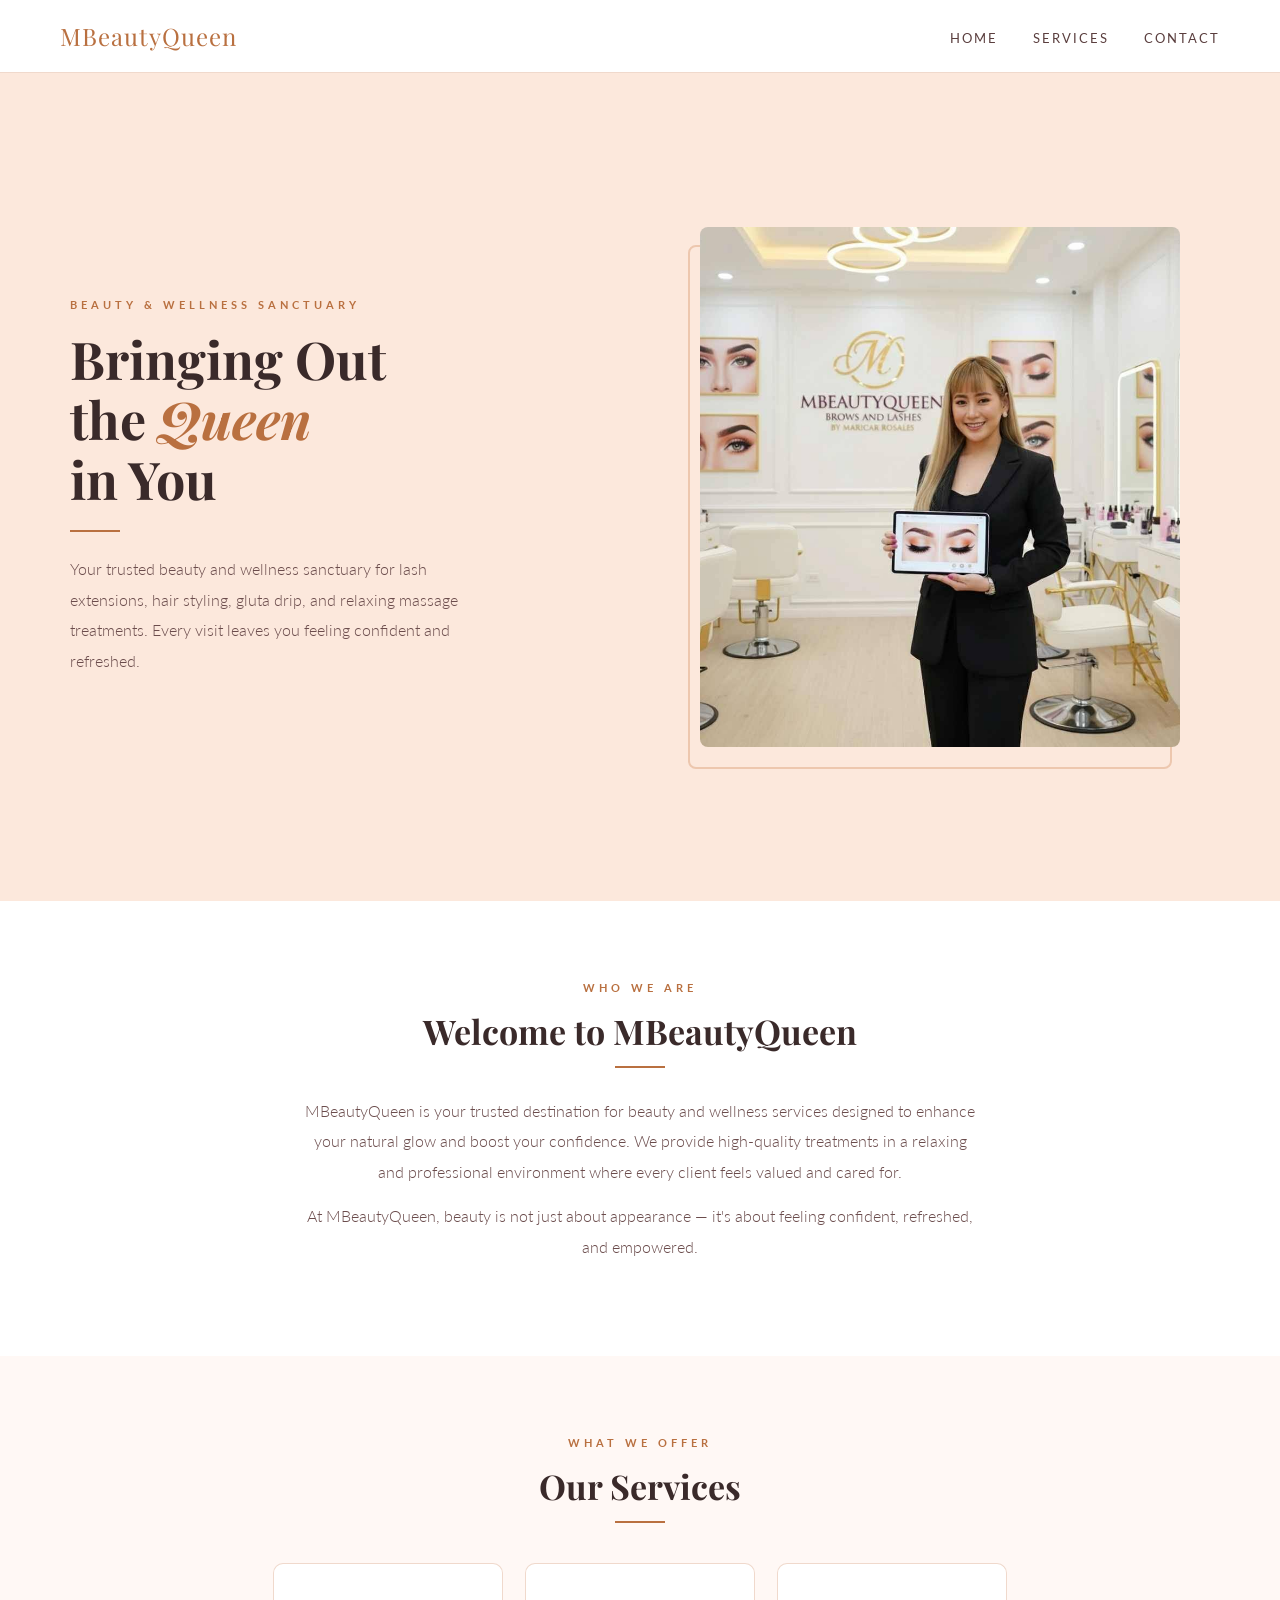
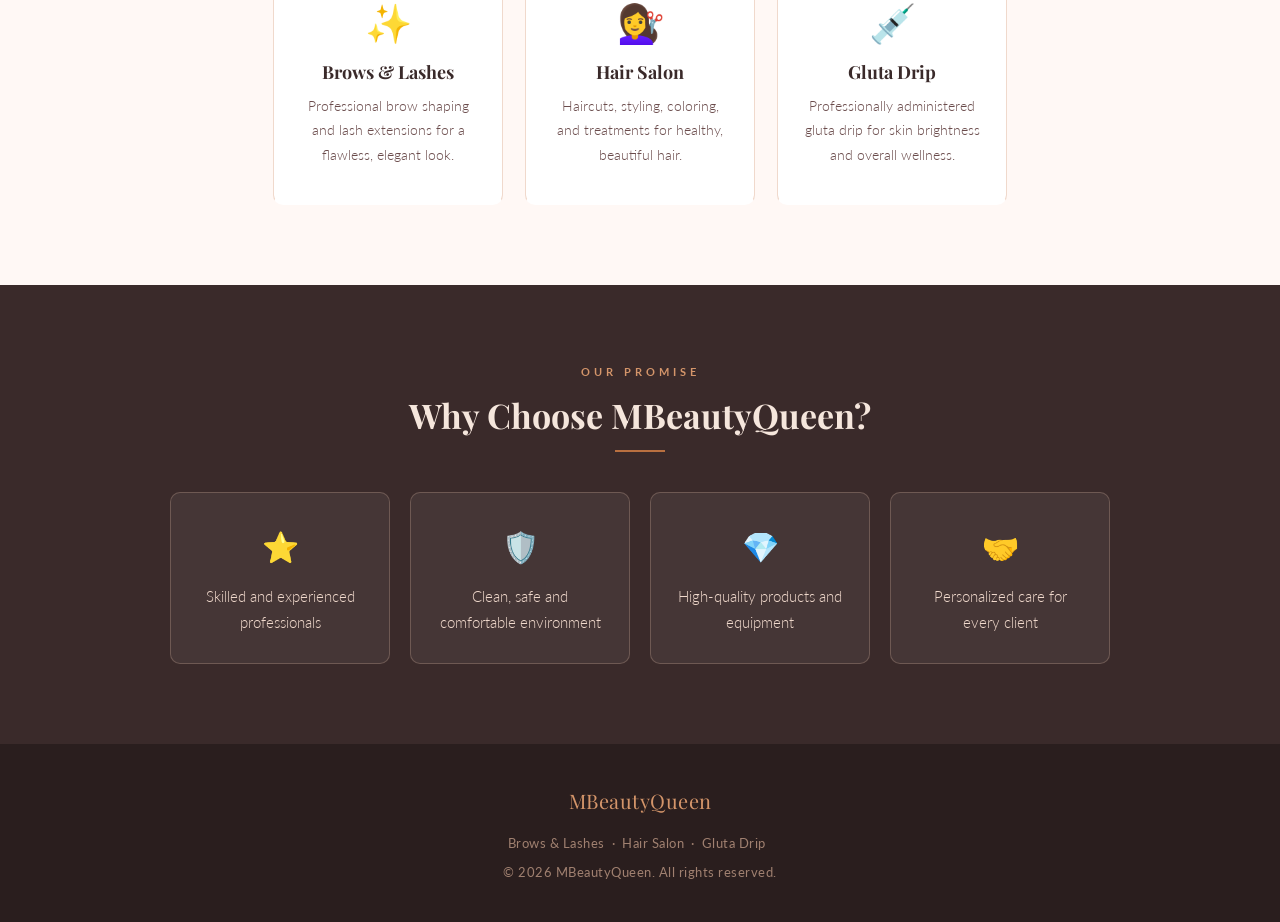
==== index.html @ 0dcea0f5 "Rename home.html to index.html" ====
<!DOCTYPE html>
<html lang="en">
<head>
  <meta charset="UTF-8" />
  <meta name="viewport" content="width=device-width, initial-scale=1.0"/>
  <title>Home - MBeautyQueen</title>
  <link rel="stylesheet" href="HOME.CSS">
  
  <link href="https://fonts.googleapis.com/css2?family=Playfair+Display:ital,wght@0,400;0,700;1,400&family=Lato:wght@300;400;700&display=swap" rel="stylesheet"/>

  <style>

   

  </style>
</head>
<body>

   <nav>
        <a href="" class="logo">MBeautyQueen</a>
        <ul>
            <li><a href="home.html">Home</a></li>
           
            <li><a href="sampleservice.html">Services</a></li>
            <li><a href="contact.html">Contact</a></li>
        </ul>
    </nav>



  <!-- HERO SECTION -->
  <div class="hero">

    <!-- Left: Text -->
    <div class="hero-text">
      <span class="eyebrow">BEAUTY &amp; WELLNESS SANCTUARY</span>
      <h1>
        Bringing Out<br>
        the <span>Queen</span><br>
        in You
      </h1>
      <div class="divider"></div>
      <p>
        Your trusted beauty and wellness sanctuary for lash extensions,
        hair styling, gluta drip, and relaxing massage treatments.
        Every visit leaves you feeling confident and refreshed.
      </p>
    </div>

    <!-- Right: Photo -->
    
    <div class="hero-image">
      <img src="images/homePhoto.png"
           alt="MBeautyQueen Salon"
           onerror="this.style.display='none'; this.nextElementSibling.style.display='flex';" />
      
    </div>

  </div>


  <!-- ABOUT SECTION -->
  <div class="about">
    <span class="section-label">Who We Are</span>
    <h2>Welcome to MBeautyQueen</h2>
    <div class="divider"></div>
    <p>
      MBeautyQueen is your trusted destination for beauty and wellness services designed
      to enhance your natural glow and boost your confidence. We provide high-quality
      treatments in a relaxing and professional environment where every client feels
      valued and cared for.
    </p>
    <p>
      At MBeautyQueen, beauty is not just about appearance —
      it's about feeling confident, refreshed, and empowered.
    </p>
  </div>


  <!-- SERVICES SECTION -->
  <div class="services">
    <span class="section-label">What We Offer</span>
    <h2>Our Services</h2>
    <div class="divider"></div>
    <div class="services-grid">

      <div class="service-card">
        <span class="icon">✨</span>
        <h3>Brows &amp; Lashes</h3>
        <p>Professional brow shaping and lash extensions for a flawless, elegant look.</p>
      </div>

      <div class="service-card">
        <span class="icon">💇‍♀️</span>
        <h3>Hair Salon</h3>
        <p>Haircuts, styling, coloring, and treatments for healthy, beautiful hair.</p>
      </div>

      <div class="service-card">
        <span class="icon">💉</span>
        <h3>Gluta Drip</h3>
        <p>Professionally administered gluta drip for skin brightness and overall wellness.</p>
      </div>
   

    </div>
  </div>


  <!-- WHY CHOOSE US -->
  <div class="why">
    <span class="section-label">Our Promise</span>
    <h2>Why Choose MBeautyQueen?</h2>
    <div class="divider"></div>
    <ul class="why-list">
      <li>
        <span class="icon">⭐</span>
        Skilled and experienced professionals
      </li>
      <li>
        <span class="icon">🛡️</span>
        Clean, safe and comfortable environment
      </li>
      <li>
        <span class="icon">💎</span>
        High-quality products and equipment
      </li>
      <li>
        <span class="icon">🤝</span>
        Personalized care for every client
      </li>
    </ul>
  </div>


  <!-- FOOTER -->
  <footer>
    <span class="footer-logo">MBeautyQueen</span>
    <p>Brows &amp; Lashes &nbsp;·&nbsp; Hair Salon &nbsp;·&nbsp; Gluta Drip &nbsp;</p>
    <p>&copy; 2026 MBeautyQueen. All rights reserved.</p>
  </footer>


</body>
</html>
---- HOME.CSS ----
* {
      margin: 0;
      padding: 0;
      box-sizing: border-box;
    }

    body {
      font-family: 'Lato', sans-serif;
      background-color: #fff8f5;
      color: #3a2a2a;
    }


    /* NAVIGATION */
    nav {
      background-color: #fff;
      padding: 20px 60px;
      display: flex;
      justify-content: space-between;
      align-items: center;
      border-bottom: 1px solid #f0d9cc;
      position: sticky;     
      top: 0;
      z-index: 100;
    }

    .logo {
      font-family: 'Playfair Display', serif;
      font-size: 24px;
      color: #b97040;
      text-decoration: none;
      letter-spacing: 1px;
    }

    nav ul {
      list-style: none;
      display: flex;
      gap: 35px;
    }

    nav ul li a {
      text-decoration: none;
      color: #5a3e3e;
      font-size: 13px;
      letter-spacing: 2px;
      text-transform: uppercase;
      font-weight: 400;
      transition: color 0.2s;
    }

    nav ul li a:hover {
      color: #b97040;
    }


    /*  HERO SECTION*/
    .hero {
      display: flex;
      align-items: center;
      background-color: #fce8dc;
      min-height: 92vh;
      padding: 70px 70px;
      gap: 60px;
    }

    /* Left: Text */
    .hero-text {
      flex: 1;
    }

  
    .hero-text .eyebrow {
      display: block;
      font-size: 11px;
      letter-spacing: 4px;
      
      color: #b97040;
      margin-bottom: 18px;
      font-weight: 700;
    }

    .hero-text h1 {
      font-family: 'Playfair Display', serif;
      font-size: 52px;
      color: #3a2a2a;
      line-height: 1.15;
      margin-bottom: 22px;
    }

    .hero-text h1 span {
      color: #b97040;
      font-style: italic;
    }

    /* Thin line separator */
    .hero-text .divider {
      width: 50px;
      height: 2px;
      background-color: #b97040;
      margin-bottom: 22px;
    }

    .hero-text p {
      font-size: 16px;
      color: #6b4c4c;
      line-height: 1.9;
      max-width: 400px;
      font-weight: 300;
    }

    /* Right: Photo */
    .hero-image {
      flex: 1;
      display: flex;
      justify-content: center;
      position: relative;
    }

    /* Decorative box behind the photo */
    .hero-image::before {
      content: '';
      position: absolute;
      top: 18px;
      left: 18px;
      width: 100%;
      max-width: 480px;
      height: 520px;
      border: 2px solid #d4956a;
      border-radius: 8px;
      opacity: 0.4;
    }

    .hero-image img {
      width: 100%;
      max-width: 480px;
      height: 520px;
      object-fit: cover;
      border-radius: 8px;
      position: relative;   
      z-index: 1;
    }

    .hero-image .placeholder {
      width: 100%;
      max-width: 480px;
      height: 520px;
      background-color: #e8c9b8;
      border-radius: 8px;
      display: flex;
      flex-direction: column;
      align-items: center;
      justify-content: center;
      gap: 10px;
      color: #8a5c4c;
      position: relative;
      z-index: 1;
    }

    .hero-image .placeholder p {
      font-family: 'Playfair Display', serif;
      font-style: italic;
      font-size: 16px;
    }


    /* ===== ABOUT SECTION ===== */
    .about {
      padding: 80px 60px;
      background-color: #fff;
      text-align: center;
    }

    
    .section-label {
      display: block;
      font-size: 11px;
      letter-spacing: 4px;
      text-transform: uppercase;
      color: #b97040;
      font-weight: 700;
      margin-bottom: 14px;
    }

    .about h2 {
      font-family: 'Playfair Display', serif;
      font-size: 34px;
      color: #3a2a2a;
      margin-bottom: 12px;
    }

    /* Thin centered line under headings */
    .about .divider {
      width: 50px;
      height: 2px;
      background-color: #b97040;
      margin: 0 auto 28px auto;
    }

    .about p {
      font-size: 16px;
      line-height: 1.9;
      color: #6b4c4c;
      max-width: 680px;
      margin: 0 auto 14px auto;
      font-weight: 300;
    }


    /* ===== SERVICES SECTION ===== */
    .services {
      padding: 80px 60px;
      background-color: #fff8f5;
      text-align: center;
    }

    .services h2 {
      font-family: 'Playfair Display', serif;
      font-size: 34px;
      color: #3a2a2a;
      margin-bottom: 12px;
    }

    .services .divider {
      width: 50px;
      height: 2px;
      background-color: #b97040;
      margin: 0 auto 40px auto;
    }

    .services-grid {
      display: flex;
      flex-wrap: wrap;
      gap: 22px;
      justify-content: center;
    }

    .service-card {
      background-color: #fff;
      border: 1px solid #f0d9cc;
      border-radius: 10px;
      padding: 35px 24px;
      width: 230px;
      text-align: center;
      transition: box-shadow 0.2s, transform 0.2s;
    }

    /* Slight lift on hover */
    .service-card:hover {
      box-shadow: 0 8px 24px rgba(185, 112, 64, 0.12);
      transform: translateY(-4px);
    }

    /* Bottom accent line on hover */
    .service-card {
      border-bottom: 3px solid transparent;
    }

    .service-card:hover {
      border-bottom: 3px solid #b97040;
    }

    .service-card .icon {
      font-size: 38px;
      margin-bottom: 14px;
      display: block;
    }

    .service-card h3 {
      font-family: 'Playfair Display', serif;
      font-size: 18px;
      color: #3a2a2a;
      margin-bottom: 10px;
    }

    .service-card p {
      font-size: 14px;
      color: #6b4c4c;
      line-height: 1.75;
      font-weight: 300;
    }


    /* ===== WHY CHOOSE US ===== */
    .why {
      padding: 80px 60px;
      background-color: #3a2a2a;
      text-align: center;
    }

    .why .section-label {
      color: #d4956a;
    }

    .why h2 {
      font-family: 'Playfair Display', serif;
      font-size: 34px;
      color: #f5e6dc;
      margin-bottom: 12px;
    }

    .why .divider {
      width: 50px;
      height: 2px;
      background-color: #b97040;
      margin: 0 auto 40px auto;
    }

    .why-list {
      display: flex;
      flex-wrap: wrap;
      gap: 20px;
      justify-content: center;
      list-style: none;
    }

    .why-list li {
      background-color: rgba(255, 255, 255, 0.06);
      border: 1px solid rgba(232, 196, 170, 0.25);
      padding: 28px 24px;
      border-radius: 10px;
      color: #f0d9cc;
      font-size: 15px;
      width: 220px;
      font-weight: 300;
      line-height: 1.7;
      transition: background-color 0.2s;
    }

    .why-list li:hover {
      background-color: rgba(255, 255, 255, 0.10);
    }

    .why-list li .icon {
      font-size: 30px;
      display: block;
      margin-bottom: 12px;
    }


    /* ===== FOOTER ===== */
    footer {
      background-color: #2a1e1e;
      color: #a08070;
      text-align: center;
      padding: 35px 20px;
      font-size: 13px;
      line-height: 2.2;
      letter-spacing: 0.5px;
    }

    footer .footer-logo {
      font-family: 'Playfair Display', serif;
      font-size: 20px;
      color: #d4956a;
      display: block;
      margin-bottom: 6px;
    }
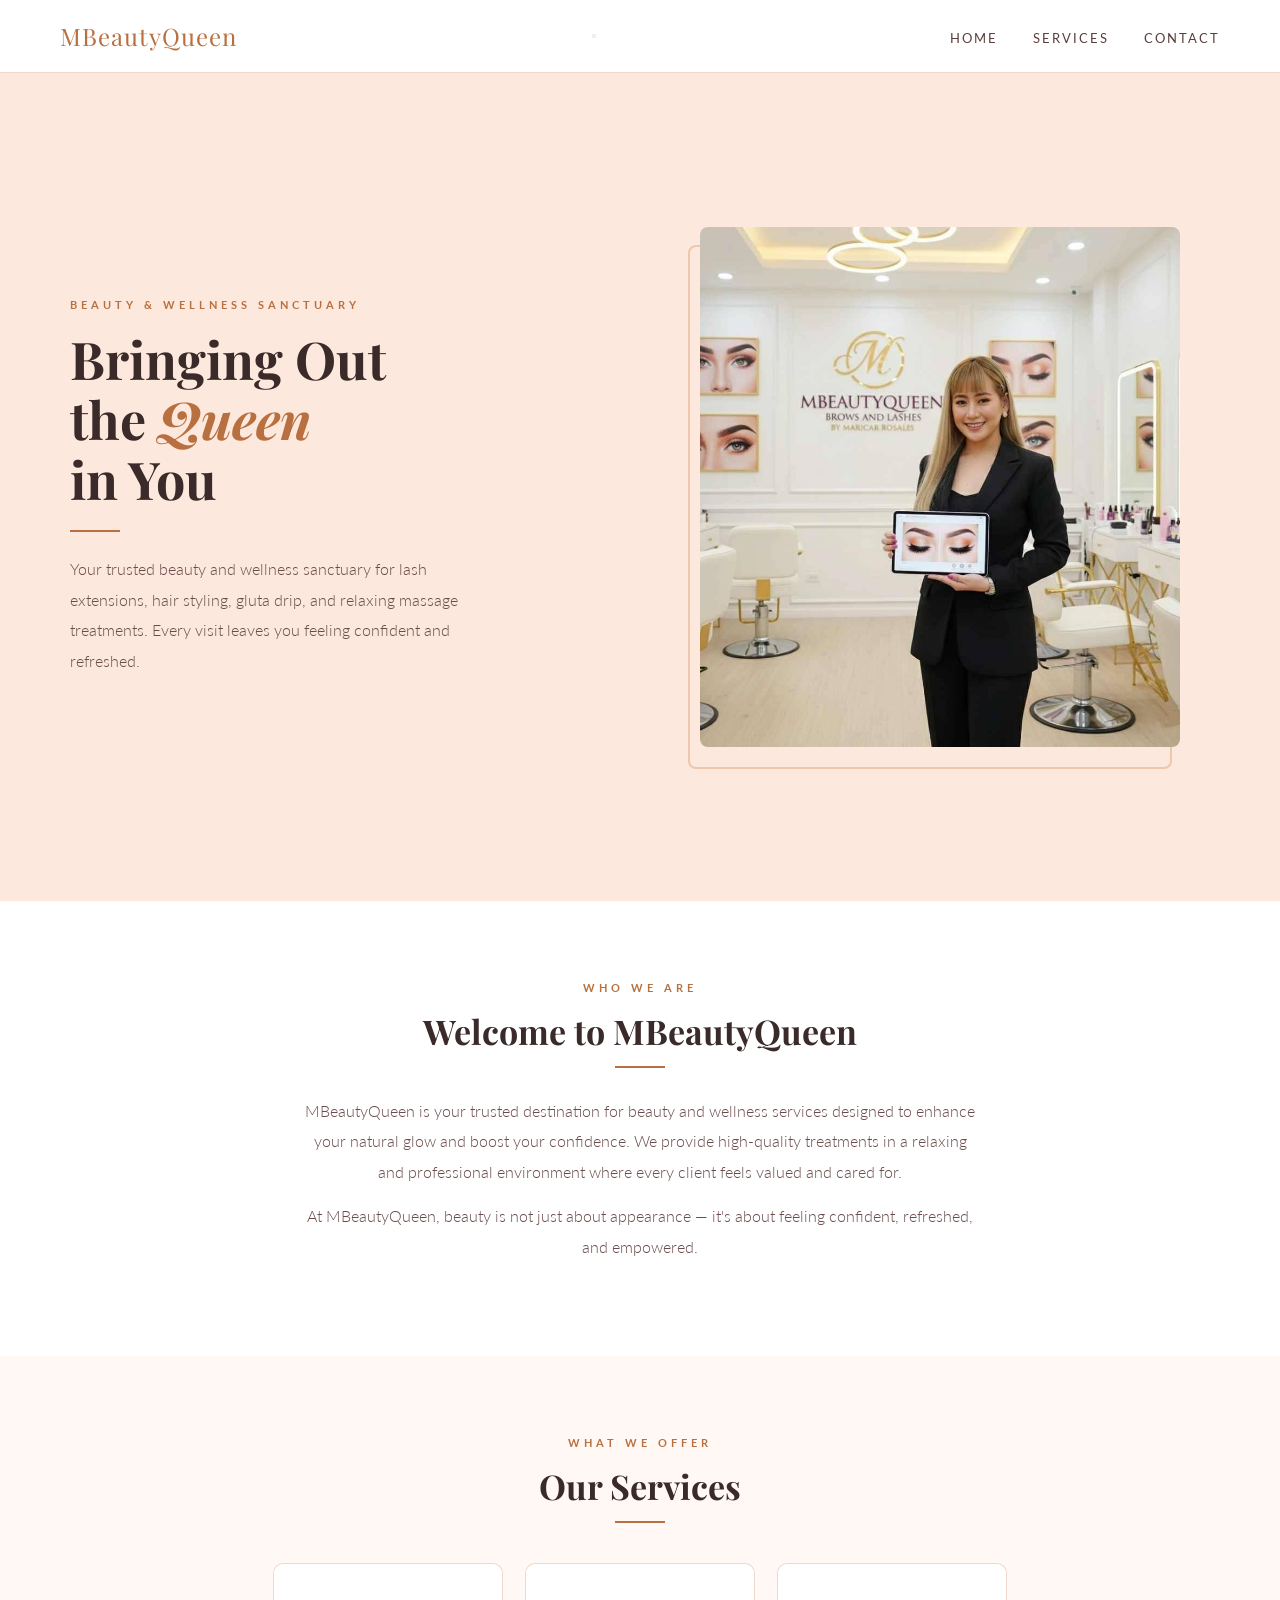
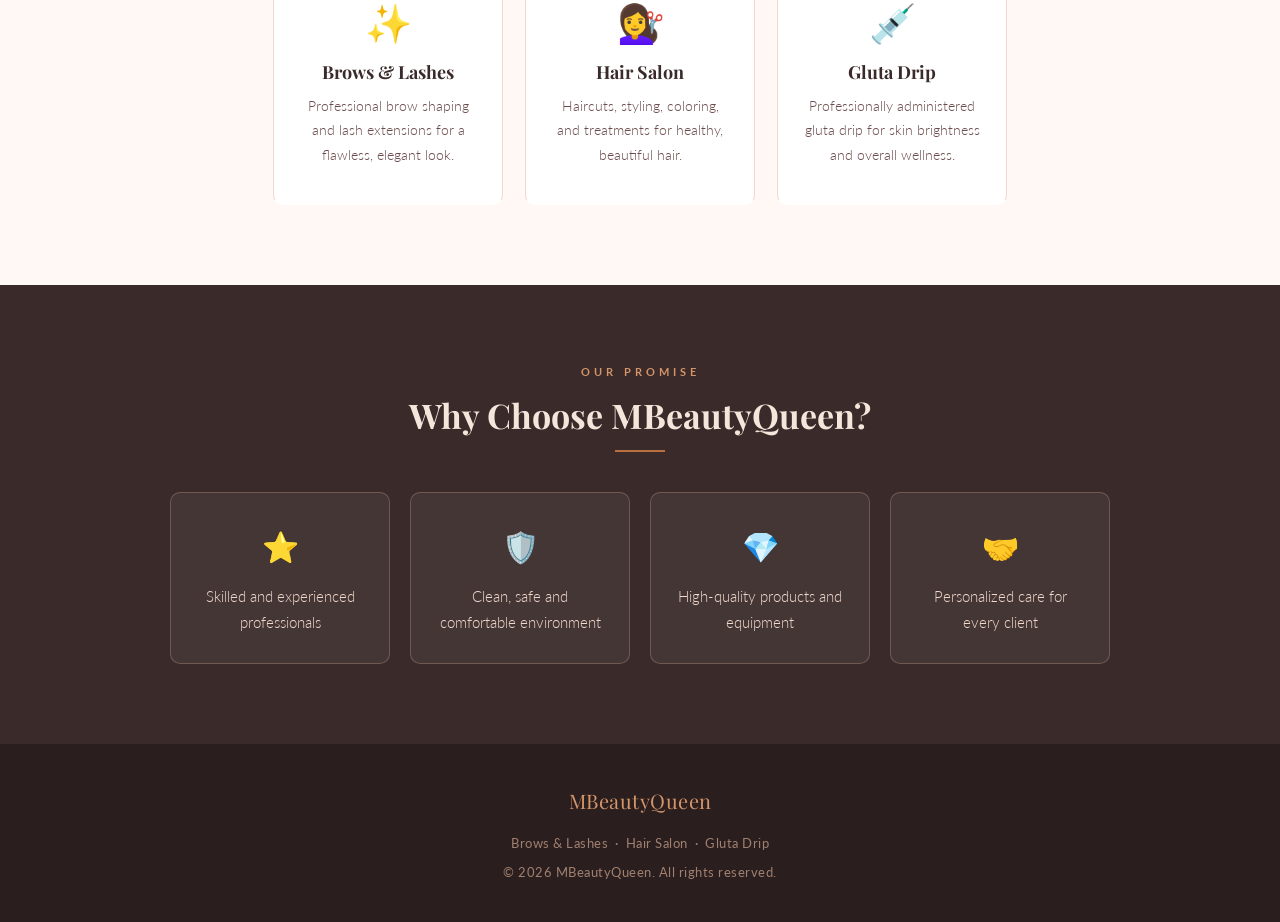
==== commit e2c8f895: "Implement mobile navigation with hamburger menu Added a hamburger menu button for mobile navigation " ====
--- a/index.html
+++ b/index.html
@@ -16,22 +16,27 @@
 </head>
 <body>
 
-   <nav>
-        <a href="" class="logo">MBeautyQueen</a>
-        <ul>
-            <li><a href="home.html">Home</a></li>
-           
-            <li><a href="sampleservice.html">Services</a></li>
-            <li><a href="contact.html">Contact</a></li>
-        </ul>
-    </nav>
+  <!-- NAV -->
+  <nav>
+    <a href="" class="logo">MBeautyQueen</a>
+
+    <!-- hamburger button para sa phone -->
+    <button class="hamburger" onclick="toggleMenu()">
+      <span></span>
+      <span></span>
+      <span></span>
+    </button>
+
+    <ul id="nav-menu">
+      <li><a href="index.html">Home</a></li>
+      <li><a href="sampleservice.html">Services</a></li>
+      <li><a href="contact.html">Contact</a></li>
+    </ul>
+  </nav>
 
 
-
-  <!-- HERO SECTION -->
+  <!-- HERO -->
   <div class="hero">
-
-    <!-- Left: Text -->
     <div class="hero-text">
       <span class="eyebrow">BEAUTY &amp; WELLNESS SANCTUARY</span>
       <h1>
@@ -47,19 +52,15 @@
       </p>
     </div>
 
-    <!-- Right: Photo -->
-    
     <div class="hero-image">
       <img src="images/homePhoto.png"
            alt="MBeautyQueen Salon"
-           onerror="this.style.display='none'; this.nextElementSibling.style.display='flex';" />
-      
+           onerror="this.style.display='none';" />
     </div>
-
   </div>
 
 
-  <!-- ABOUT SECTION -->
+  <!-- ABOUT -->
   <div class="about">
     <span class="section-label">Who We Are</span>
     <h2>Welcome to MBeautyQueen</h2>
@@ -77,7 +78,7 @@
   </div>
 
 
-  <!-- SERVICES SECTION -->
+  <!-- SERVICES -->
   <div class="services">
     <span class="section-label">What We Offer</span>
     <h2>Our Services</h2>
@@ -101,7 +102,6 @@
         <h3>Gluta Drip</h3>
         <p>Professionally administered gluta drip for skin brightness and overall wellness.</p>
       </div>
-   
 
     </div>
   </div>
@@ -133,13 +133,22 @@
   </div>
 
 
-  <!-- FOOTER -->
+  
   <footer>
     <span class="footer-logo">MBeautyQueen</span>
-    <p>Brows &amp; Lashes &nbsp;·&nbsp; Hair Salon &nbsp;·&nbsp; Gluta Drip &nbsp;</p>
+    <p>Brows &amp; Lashes &nbsp;·&nbsp; Hair Salon &nbsp;·&nbsp; Gluta Drip</p>
     <p>&copy; 2026 MBeautyQueen. All rights reserved.</p>
   </footer>
 
 
+  
+  <script>
+    function toggleMenu() {
+      var menu = document.getElementById('nav-menu');
+      menu.classList.toggle('open');
+    }
+  </script>
+
+
 </body>
 </html>
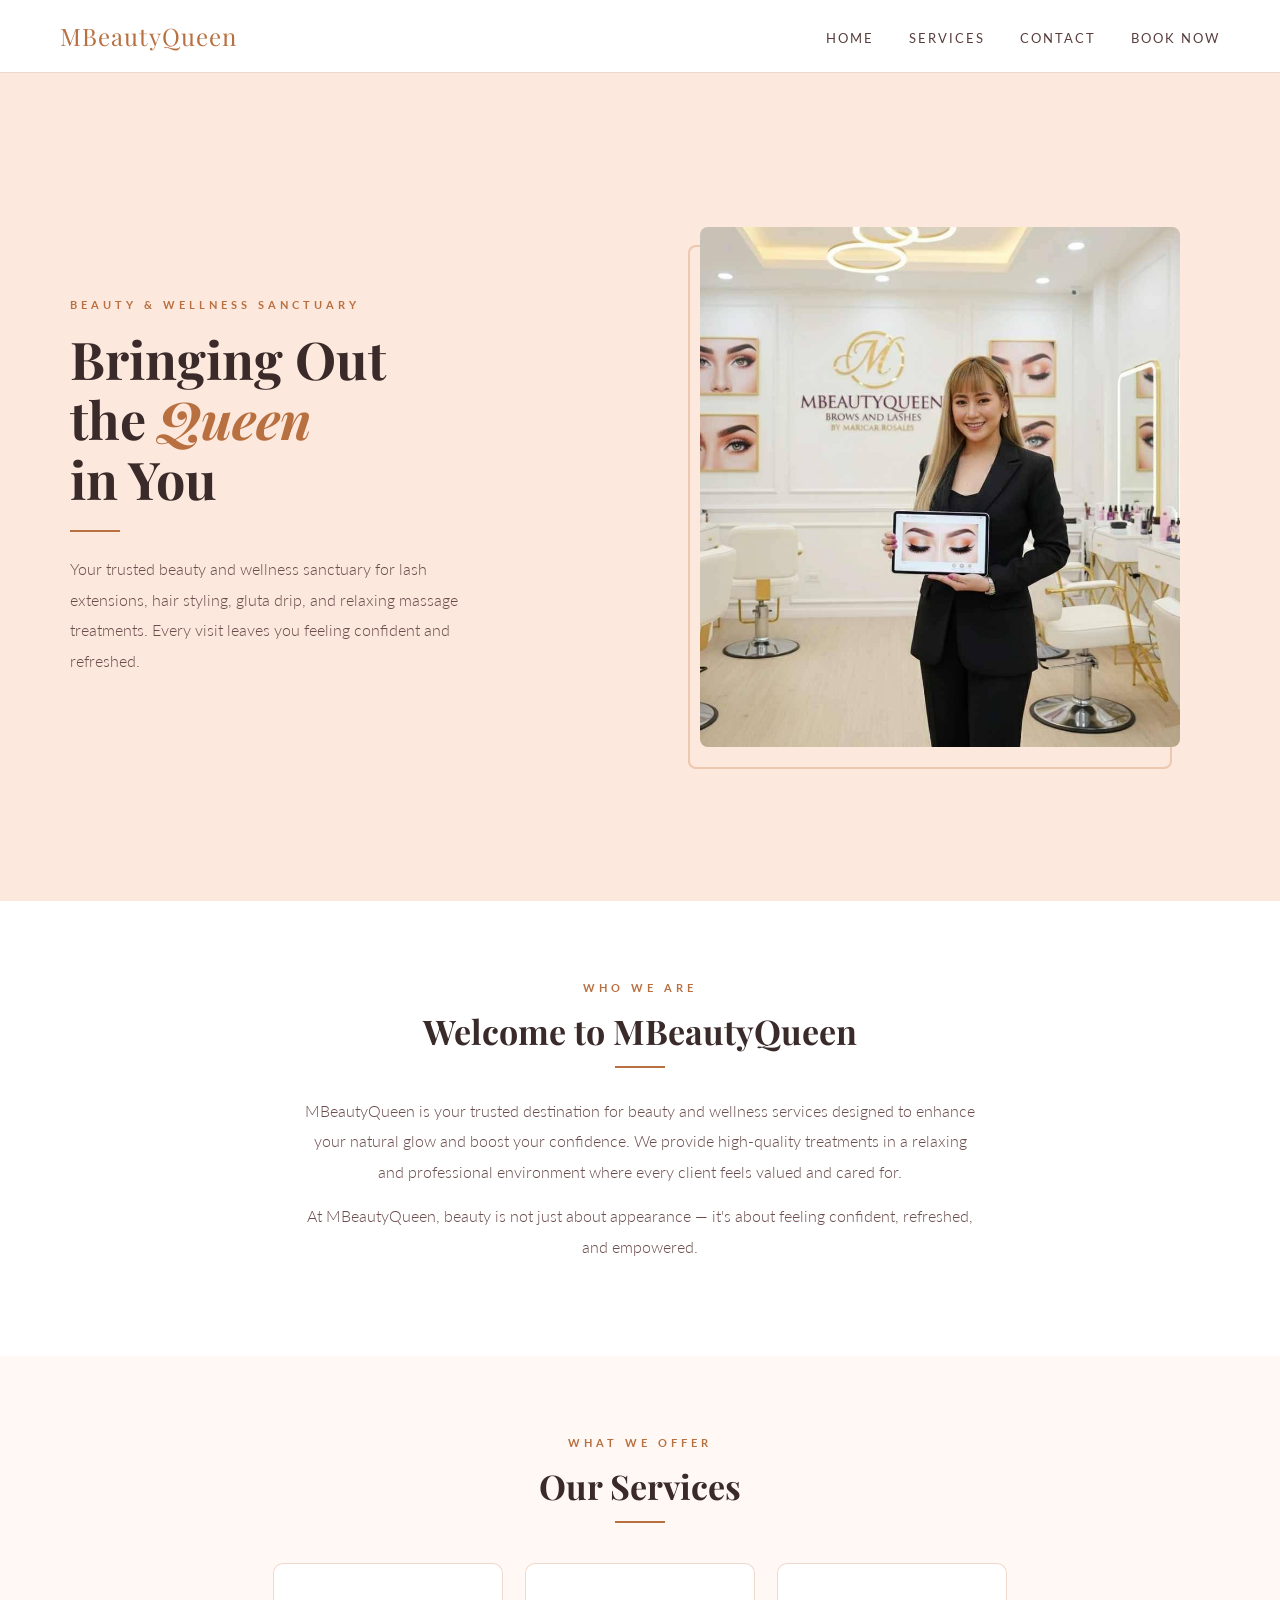
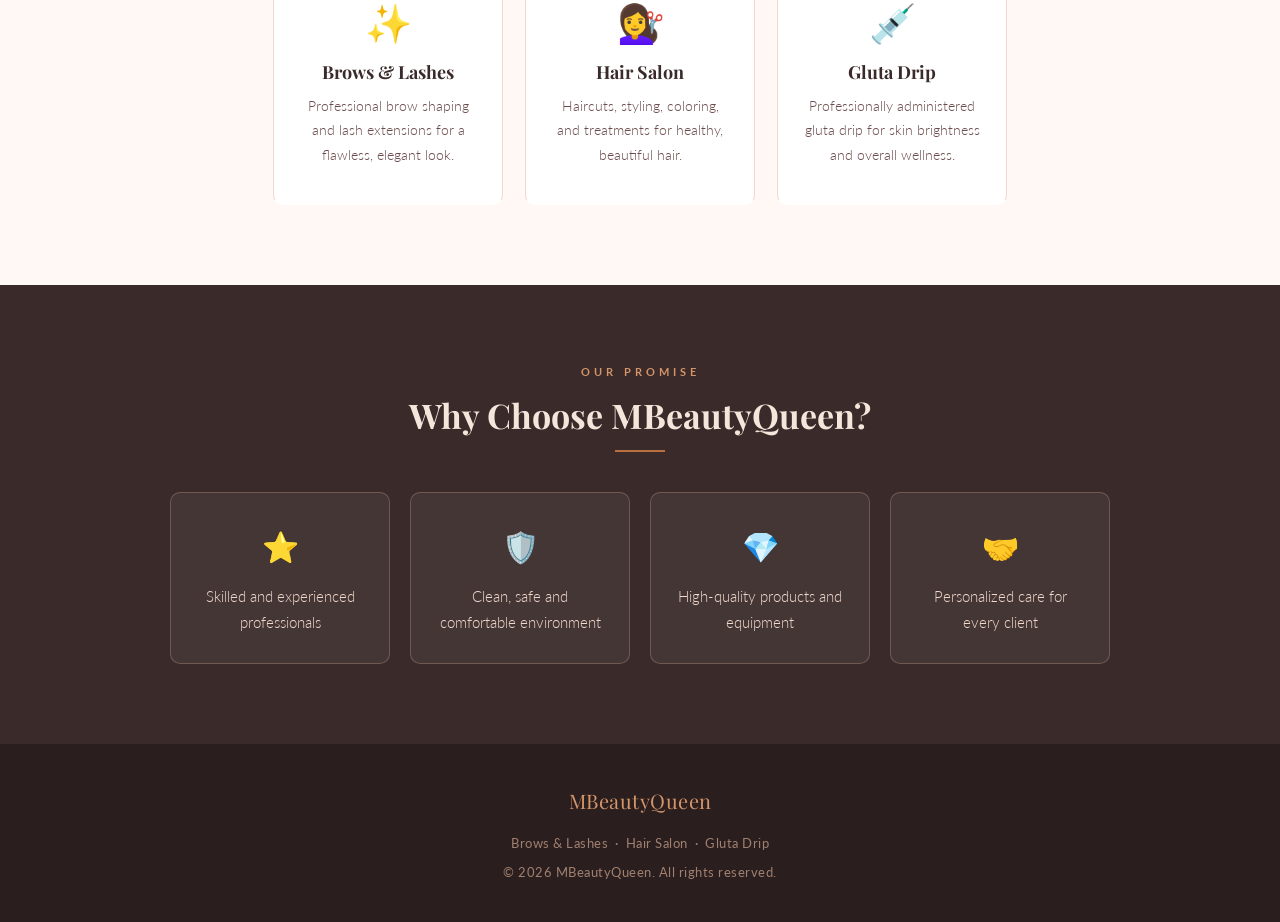
==== commit fab92ecc: "Update index.html" ====
--- a/index.html
+++ b/index.html
@@ -17,22 +17,22 @@
 <body>
 
   <!-- NAV -->
-  <nav>
-    <a href="" class="logo">MBeautyQueen</a>
+   <nav>
+        <a href="index.html" class="logo">MBeautyQueen</a>
 
-    <!-- hamburger button para sa phone -->
-    <button class="hamburger" onclick="toggleMenu()">
-      <span></span>
-      <span></span>
-      <span></span>
-    </button>
+        <button class="hamburger" onclick="toggleMenu()">
+            <span></span>
+            <span></span>
+            <span></span>
+        </button>
 
-    <ul id="nav-menu">
-      <li><a href="index.html">Home</a></li>
-      <li><a href="sampleservice.html">Services</a></li>
-      <li><a href="contact.html">Contact</a></li>
-    </ul>
-  </nav>
+        <ul id="nav-menu">
+            <li><a href="index.html">Home</a></li>
+            <li><a href="sampleservice.html">Services</a></li>
+            <li><a href="contact.html">Contact</a></li>
+            <li><a href="booking.html" class="active">Book Now</a></li>
+        </ul>
+    </nav>
 
 
   <!-- HERO -->
--- a/HOME.CSS
+++ b/HOME.CSS
@@ -12,7 +12,7 @@
     }
 
 
-    /* NAVIGATION */
+    /* ===== NAV ===== */
     nav {
       background-color: #fff;
       padding: 20px 60px;
@@ -20,7 +20,7 @@
       justify-content: space-between;
       align-items: center;
       border-bottom: 1px solid #f0d9cc;
-      position: sticky;     
+      position: sticky;
       top: 0;
       z-index: 100;
     }
@@ -46,15 +46,44 @@
       letter-spacing: 2px;
       text-transform: uppercase;
       font-weight: 400;
-      transition: color 0.2s;
-    }
-
-    nav ul li a:hover {
-      color: #b97040;
-    }
-
-
-    /*  HERO SECTION*/
+      position: relative;
+      padding-bottom: 4px;
+    }
+
+    nav ul li a::after {
+      content: '';
+      position: absolute;
+      bottom: 0; left: 0;
+      width: 0;
+      height: 2px;
+      background-color: #b97040;
+      transition: width 0.3s ease;
+    }
+
+    nav ul li a:hover { color: #b97040; }
+    nav ul li a:hover::after { width: 100%; }
+
+    /* para di mag display sa desktop yung hamburger*/
+    .hamburger {
+      display: none;
+      flex-direction: column;
+      gap: 5px;
+      cursor: pointer;
+      background: none;
+      border: none;
+      padding: 4px;
+    }
+
+    .hamburger span {
+      display: block;
+      width: 24px;
+      height: 2px;
+      background-color: #b97040;
+      transition: all 0.3s;
+    }
+
+
+    /* ===== HERO ===== */
     .hero {
       display: flex;
       align-items: center;
@@ -64,17 +93,14 @@
       gap: 60px;
     }
 
-    /* Left: Text */
     .hero-text {
       flex: 1;
     }
 
-  
     .hero-text .eyebrow {
       display: block;
       font-size: 11px;
       letter-spacing: 4px;
-      
       color: #b97040;
       margin-bottom: 18px;
       font-weight: 700;
@@ -93,7 +119,6 @@
       font-style: italic;
     }
 
-    /* Thin line separator */
     .hero-text .divider {
       width: 50px;
       height: 2px;
@@ -109,7 +134,6 @@
       font-weight: 300;
     }
 
-    /* Right: Photo */
     .hero-image {
       flex: 1;
       display: flex;
@@ -117,7 +141,6 @@
       position: relative;
     }
 
-    /* Decorative box behind the photo */
     .hero-image::before {
       content: '';
       position: absolute;
@@ -137,41 +160,18 @@
       height: 520px;
       object-fit: cover;
       border-radius: 8px;
-      position: relative;   
-      z-index: 1;
-    }
-
-    .hero-image .placeholder {
-      width: 100%;
-      max-width: 480px;
-      height: 520px;
-      background-color: #e8c9b8;
-      border-radius: 8px;
-      display: flex;
-      flex-direction: column;
-      align-items: center;
-      justify-content: center;
-      gap: 10px;
-      color: #8a5c4c;
       position: relative;
       z-index: 1;
     }
 
-    .hero-image .placeholder p {
-      font-family: 'Playfair Display', serif;
-      font-style: italic;
-      font-size: 16px;
-    }
-
-
-    /* ===== ABOUT SECTION ===== */
+
+    /* ===== ABOUT ===== */
     .about {
       padding: 80px 60px;
       background-color: #fff;
       text-align: center;
     }
 
-    
     .section-label {
       display: block;
       font-size: 11px;
@@ -189,7 +189,6 @@
       margin-bottom: 12px;
     }
 
-    /* Thin centered line under headings */
     .about .divider {
       width: 50px;
       height: 2px;
@@ -207,7 +206,7 @@
     }
 
 
-    /* ===== SERVICES SECTION ===== */
+    /* ===== SERVICES ===== */
     .services {
       padding: 80px 60px;
       background-color: #fff8f5;
@@ -238,26 +237,18 @@
     .service-card {
       background-color: #fff;
       border: 1px solid #f0d9cc;
+      border-bottom: 3px solid transparent;
       border-radius: 10px;
       padding: 35px 24px;
       width: 230px;
       text-align: center;
-      transition: box-shadow 0.2s, transform 0.2s;
-    }
-
-    /* Slight lift on hover */
+      transition: box-shadow 0.2s, transform 0.2s, border-bottom-color 0.2s;
+    }
+
     .service-card:hover {
       box-shadow: 0 8px 24px rgba(185, 112, 64, 0.12);
       transform: translateY(-4px);
-    }
-
-    /* Bottom accent line on hover */
-    .service-card {
-      border-bottom: 3px solid transparent;
-    }
-
-    .service-card:hover {
-      border-bottom: 3px solid #b97040;
+      border-bottom-color: #b97040;
     }
 
     .service-card .icon {
@@ -288,9 +279,7 @@
       text-align: center;
     }
 
-    .why .section-label {
-      color: #d4956a;
-    }
+    .why .section-label { color: #d4956a; }
 
     .why h2 {
       font-family: 'Playfair Display', serif;
@@ -315,8 +304,8 @@
     }
 
     .why-list li {
-      background-color: rgba(255, 255, 255, 0.06);
-      border: 1px solid rgba(232, 196, 170, 0.25);
+      background-color: rgba(255,255,255,0.06);
+      border: 1px solid rgba(232,196,170,0.25);
       padding: 28px 24px;
       border-radius: 10px;
       color: #f0d9cc;
@@ -327,9 +316,7 @@
       transition: background-color 0.2s;
     }
 
-    .why-list li:hover {
-      background-color: rgba(255, 255, 255, 0.10);
-    }
+    .why-list li:hover { background-color: rgba(255,255,255,0.10); }
 
     .why-list li .icon {
       font-size: 30px;
@@ -355,4 +342,168 @@
       color: #d4956a;
       display: block;
       margin-bottom: 6px;
-    }+    }
+
+
+    /* ======================================
+       TABLET — screens 768px to 1024px
+    ====================================== */
+    @media (max-width: 1024px) {
+
+      nav {
+        padding: 18px 30px;
+      }
+
+      nav ul {
+        gap: 20px;
+      }
+
+      /* hero stacks on tablet too since it's tight */
+      .hero {
+        flex-direction: column;
+        padding: 50px 30px;
+        min-height: auto;
+        text-align: center;
+      }
+
+      .hero-text p {
+        max-width: 100%;
+        margin: 0 auto;
+      }
+
+      .hero-text .divider {
+        margin: 0 auto 22px auto;
+      }
+
+      .hero-image::before {
+        display: none;  /* hide the decorative border on smaller screens */
+      }
+
+      .hero-image img {
+        height: 380px;
+        max-width: 100%;
+      }
+
+      .about { padding: 60px 30px; }
+      .services { padding: 60px 30px; }
+      .why { padding: 60px 30px; }
+
+      .service-card { width: 200px; }
+      .why-list li { width: 190px; }
+
+    }
+
+
+    /* ======================================
+       PHONE — screens 600px and below
+    ====================================== */
+    @media (max-width: 600px) {
+
+      /* nav on phone */
+      nav {
+        padding: 16px 20px;
+      }
+
+      /* para matago yung default nav pag phone */
+      nav ul {
+        display: none;
+        flex-direction: column;
+        gap: 0;
+        position: absolute;
+        top: 65px;
+        left: 0;
+        right: 0;
+        background-color: #fff;
+        border-bottom: 1px solid #f0d9cc;
+        padding: 10px 0;
+      }
+
+      /* when menu is open, show it */
+      nav ul.open {
+        display: flex;
+      }
+
+      nav ul li a {
+        display: block;
+        padding: 12px 24px;
+        font-size: 12px;
+      }
+
+      /* show hamburger button on phone */
+      .hamburger {
+        display: flex;
+      }
+
+      /* hero on phone */
+      .hero {
+        flex-direction: column;
+        padding: 40px 20px;
+        gap: 30px;
+        text-align: center;
+        min-height: auto;
+      }
+
+      .hero-text h1 {
+        font-size: 36px;
+      }
+
+      .hero-text p {
+        font-size: 15px;
+        max-width: 100%;
+      }
+
+      .hero-text .divider {
+        margin: 0 auto 20px auto;
+      }
+
+      .hero-image::before {
+        display: none;
+      }
+
+      .hero-image img {
+        height: 280px;
+        max-width: 100%;
+      }
+
+      /* about on phone */
+      .about {
+        padding: 50px 20px;
+      }
+
+      .about h2 {
+        font-size: 26px;
+      }
+
+      .about p {
+        font-size: 15px;
+      }
+
+      /* services on phone */
+      .services {
+        padding: 50px 20px;
+      }
+
+      .services h2 {
+        font-size: 26px;
+      }
+
+      .service-card {
+        width: 100%;
+        max-width: 320px;
+      }
+
+      /* why section on phone */
+      .why {
+        padding: 50px 20px;
+      }
+
+      .why h2 {
+        font-size: 26px;
+      }
+
+      .why-list li {
+        width: 100%;
+        max-width: 320px;
+      }
+
+    }
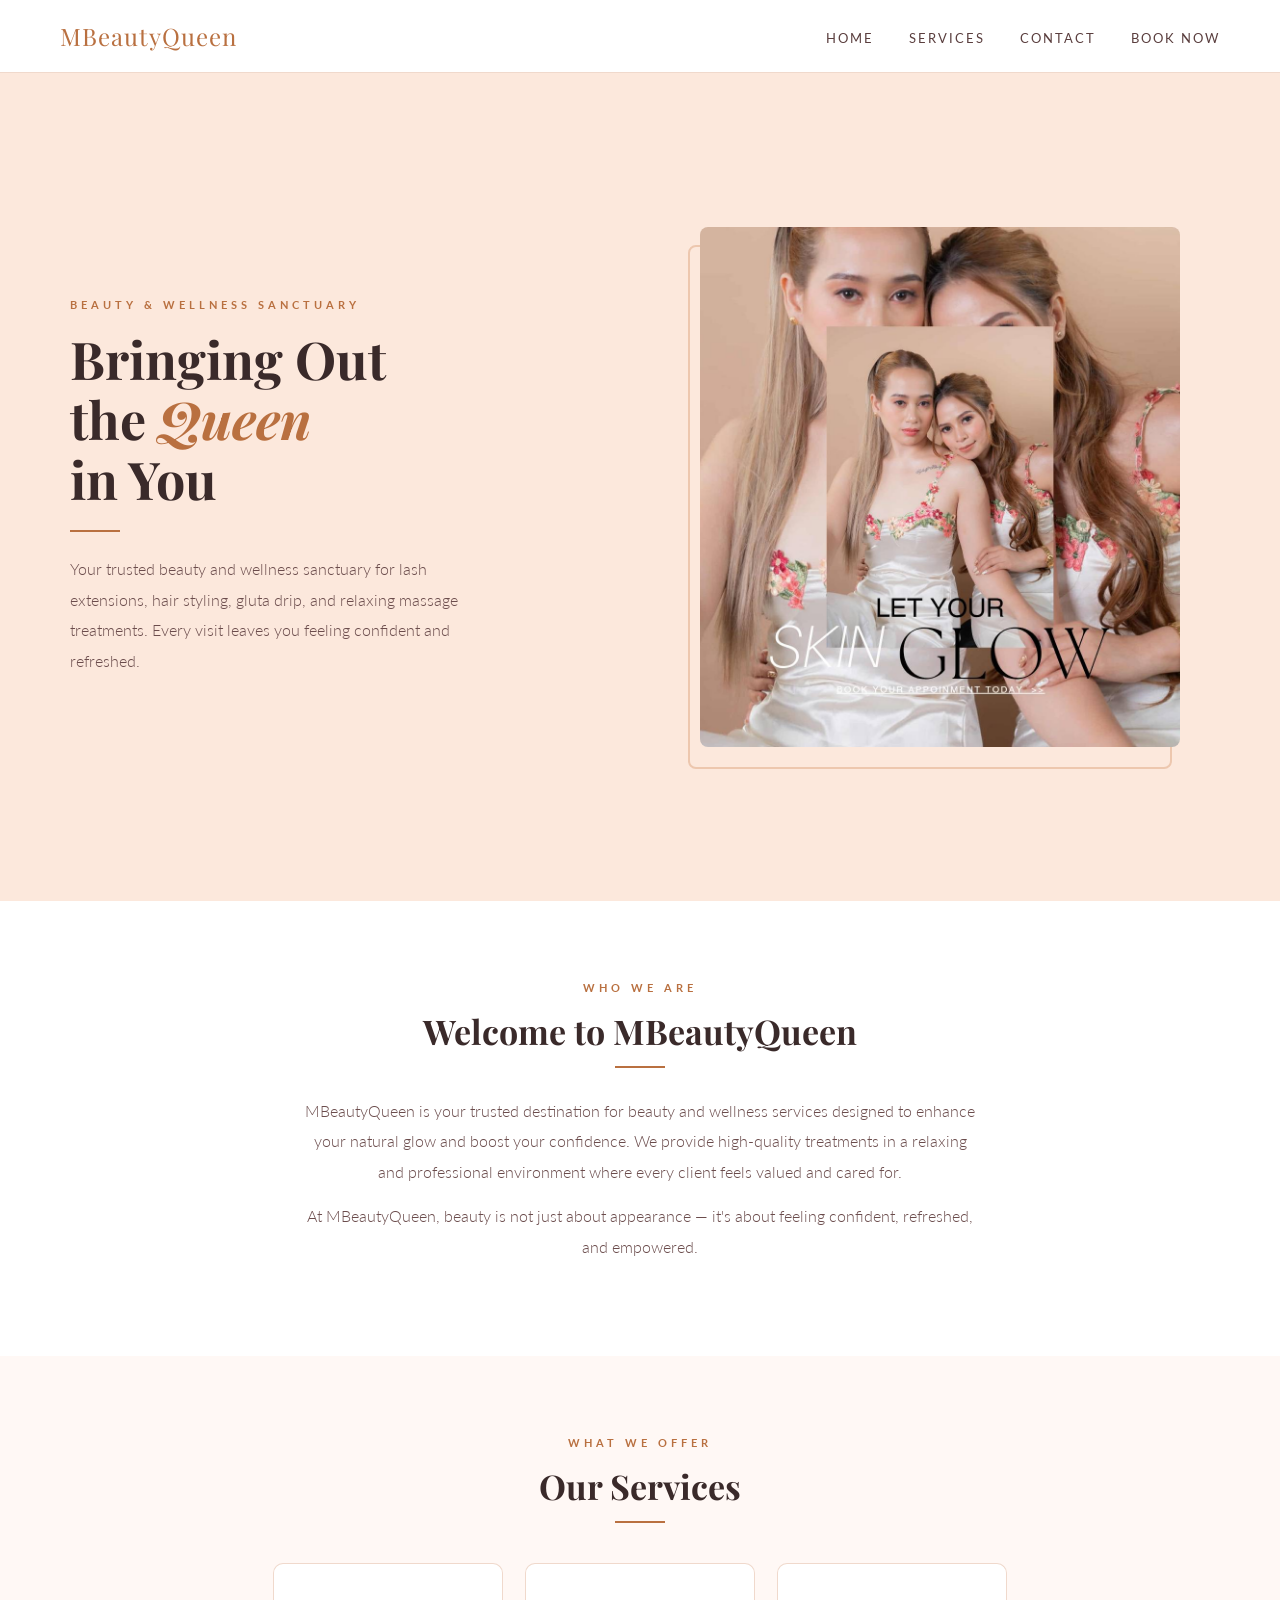
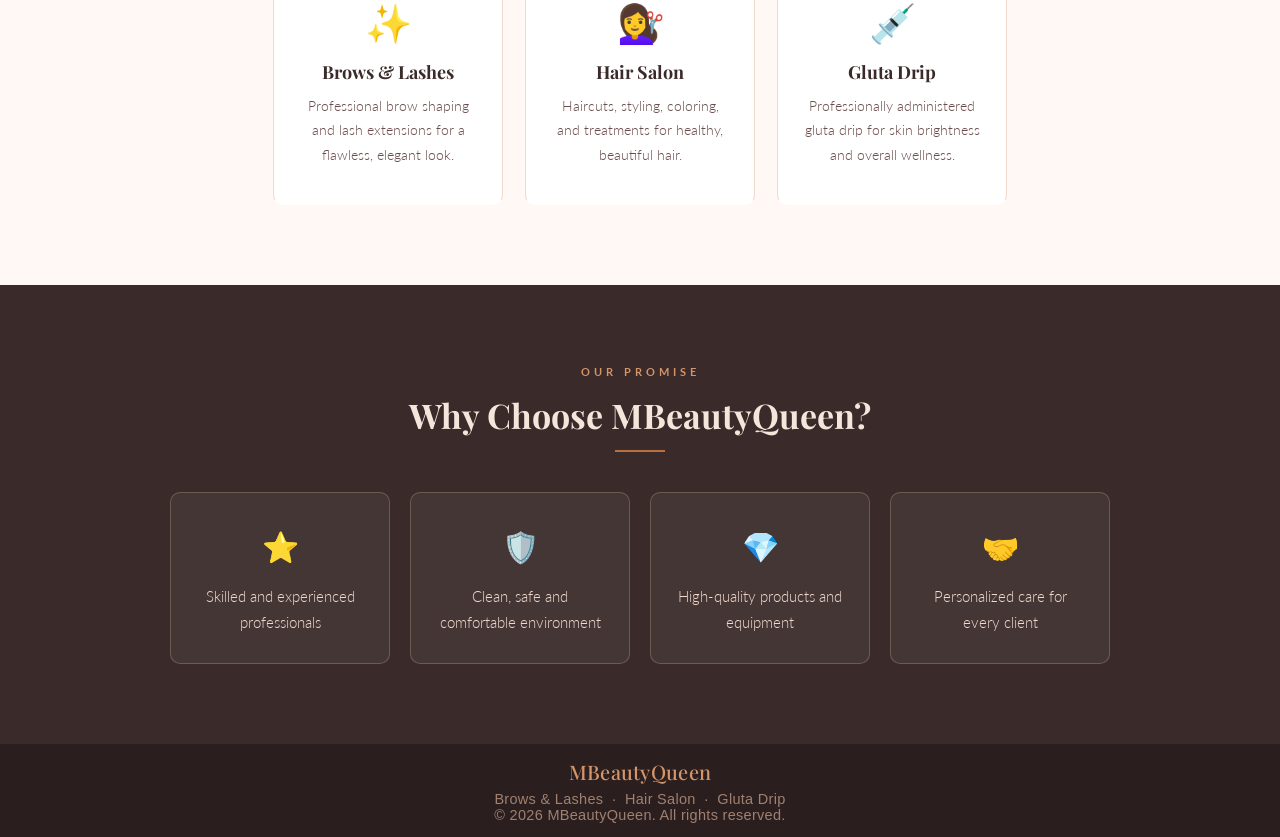
==== commit c85d8a09: "Update index.html" ====
--- a/index.html
+++ b/index.html
@@ -17,10 +17,11 @@
 <body>
 
   <!-- NAV -->
-   <nav>
+  <nav>
         <a href="index.html" class="logo">MBeautyQueen</a>
 
         <button class="hamburger" onclick="toggleMenu()">
+            <span></span>
             <span></span>
             <span></span>
             <span></span>
@@ -53,7 +54,7 @@
     </div>
 
     <div class="hero-image">
-      <img src="images/homePhoto.png"
+      <img src="images/530086563_122149994390787380_2691024830427510399_n.jpg"
            alt="MBeautyQueen Salon"
            onerror="this.style.display='none';" />
     </div>
--- a/HOME.CSS
+++ b/HOME.CSS
@@ -61,7 +61,9 @@
     }
 
     nav ul li a:hover { color: #b97040; }
-    nav ul li a:hover::after { width: 100%; }
+    nav ul li a:hover::after { width: 100%; } 
+
+
 
     /* para di mag display sa desktop yung hamburger*/
     .hamburger {
@@ -330,10 +332,10 @@
       background-color: #2a1e1e;
       color: #a08070;
       text-align: center;
-      padding: 35px 20px;
-      font-size: 13px;
-      line-height: 2.2;
-      letter-spacing: 0.5px;
+      padding: 14px 0;
+      font-size: 14.5px;
+      font-weight: 500;
+      letter-spacing: 0.3px;
     }
 
     footer .footer-logo {
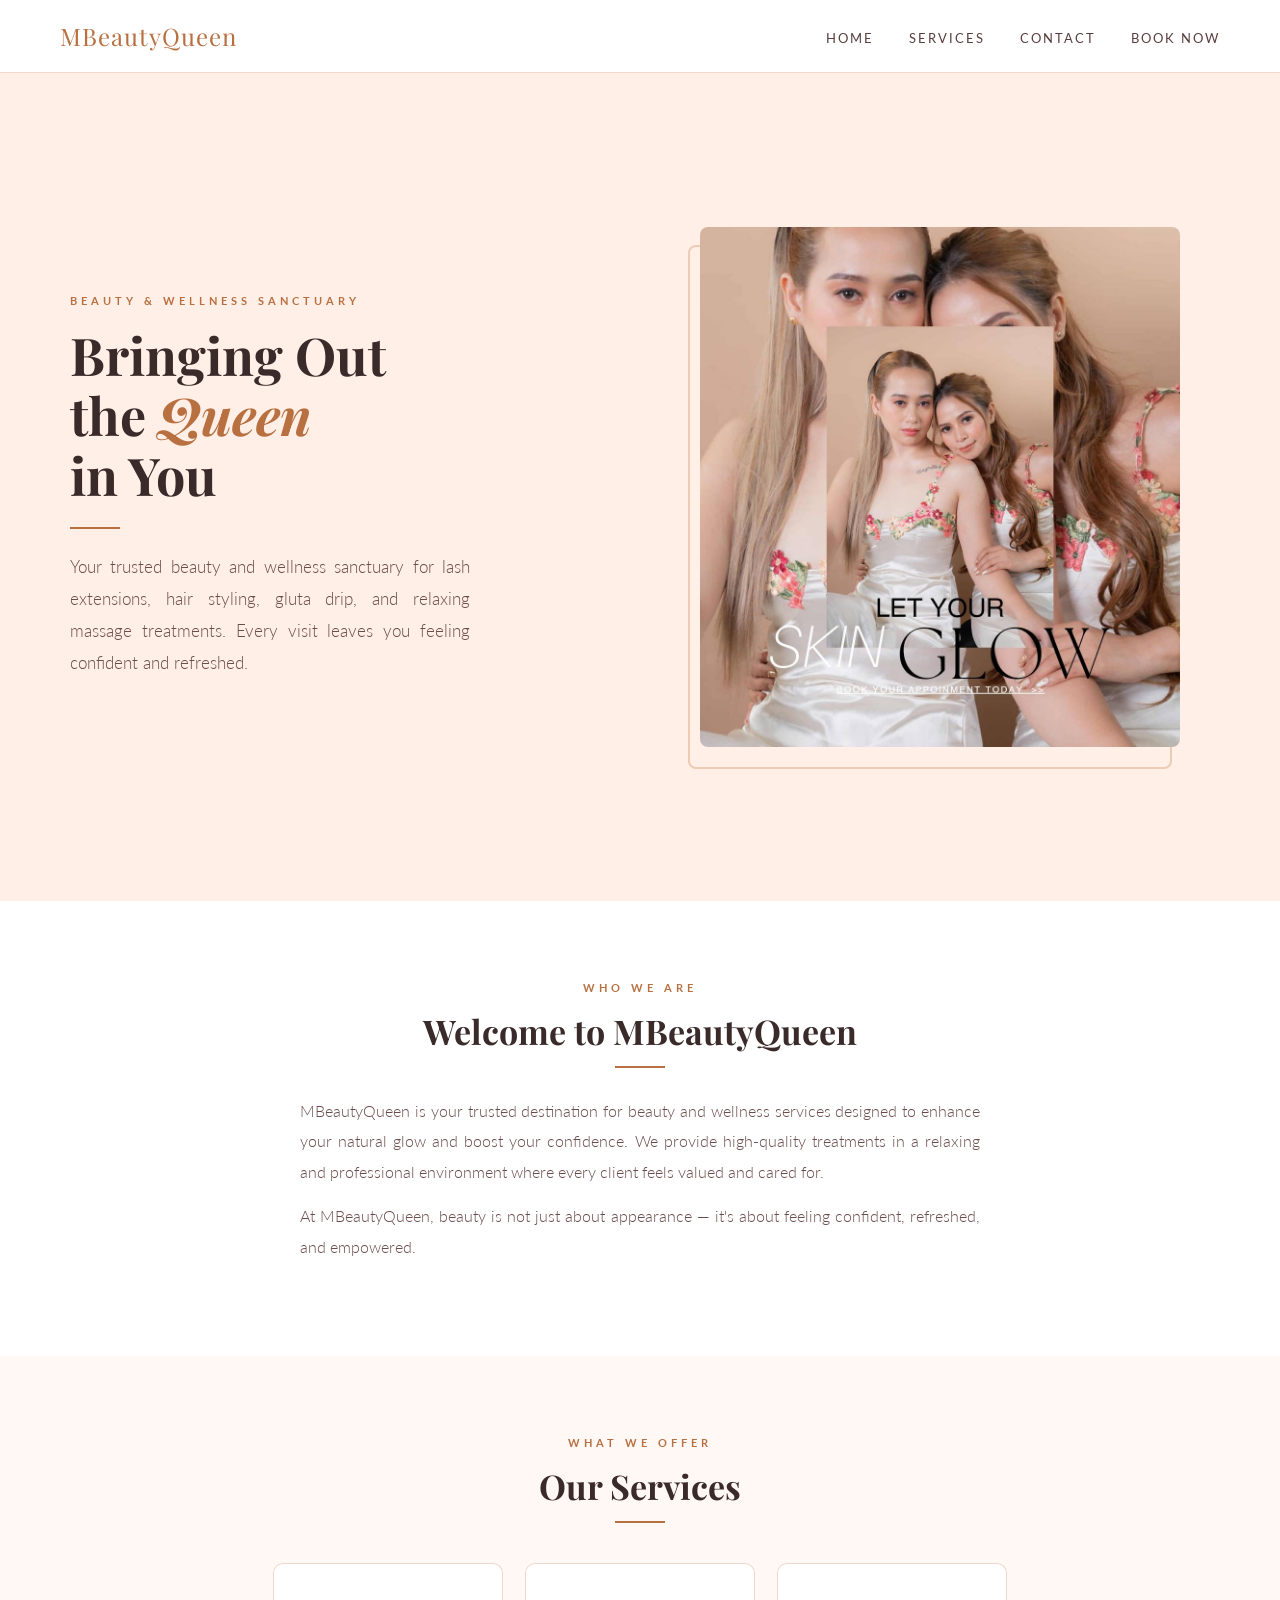
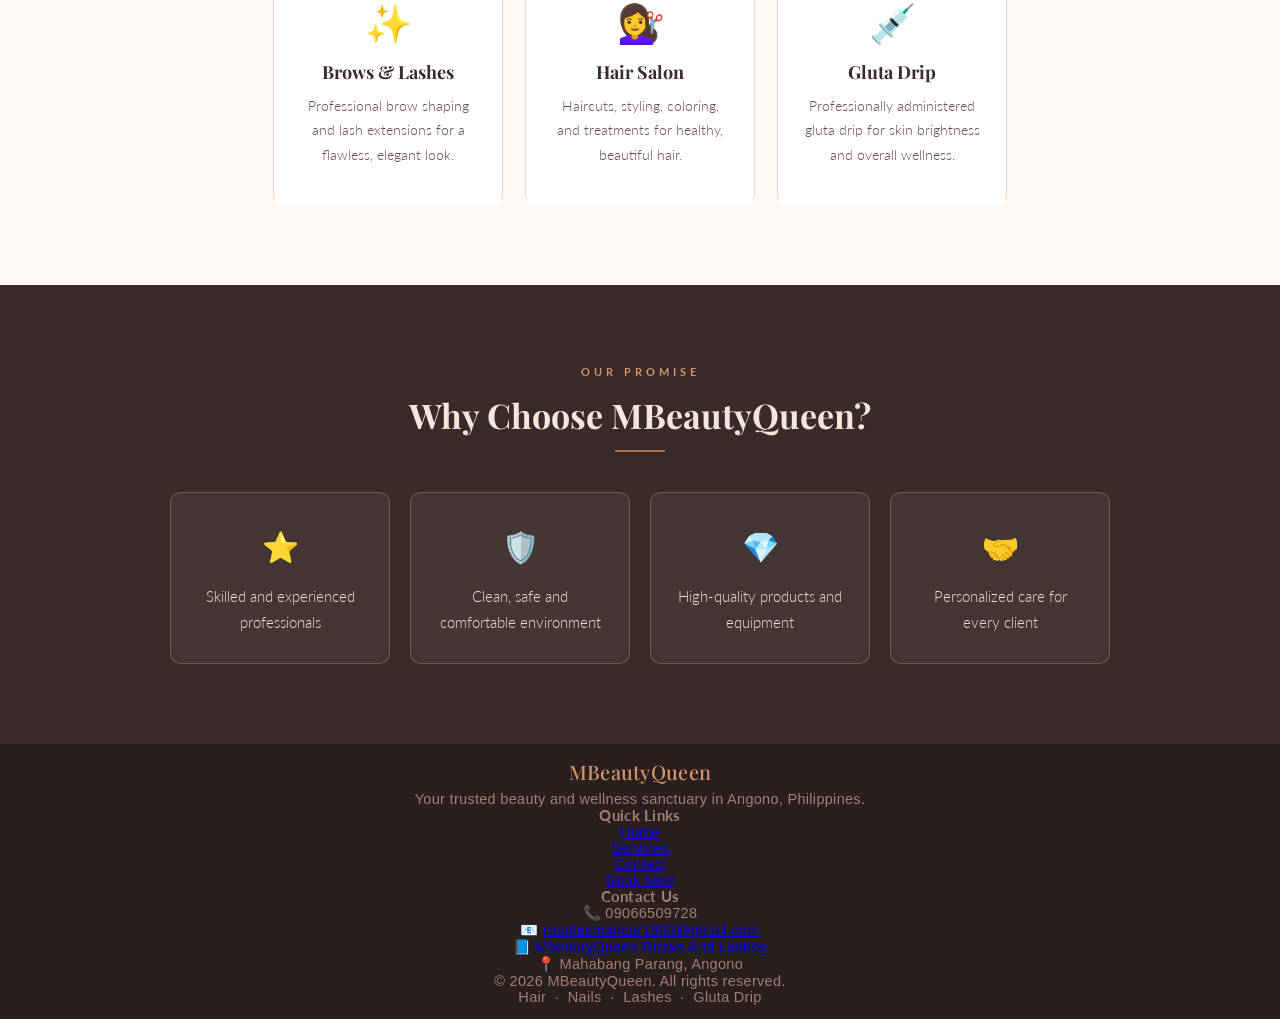
==== commit fb358544: "Update index.html Footer pasted" ====
--- a/index.html
+++ b/index.html
@@ -135,11 +135,34 @@
 
 
   
-  <footer>
-    <span class="footer-logo">MBeautyQueen</span>
-    <p>Brows &amp; Lashes &nbsp;·&nbsp; Hair Salon &nbsp;·&nbsp; Gluta Drip</p>
-    <p>&copy; 2026 MBeautyQueen. All rights reserved.</p>
-  </footer>
+ <footer>
+        <div class="footer-top">
+            <div class="footer-brand">
+                <span class="footer-logo">MBeautyQueen</span>
+                <p>Your trusted beauty and wellness sanctuary in Angono, Philippines.</p>
+            </div>
+            <div class="footer-links">
+                <h4>Quick Links</h4>
+                <ul>
+                    <li><a href="index.html">Home</a></li>
+                    <li><a href="sampleservice.html">Services</a></li>
+                    <li><a href="contact.html">Contact</a></li>
+                    <li><a href="booking.html">Book Now</a></li>
+                </ul>
+            </div>
+            <div class="footer-contact">
+                <h4>Contact Us</h4>
+                <p>📞 09066509728</p>
+                <p>📧 <a href="mailto:rosalesmaricar1993@gmail.com">rosalesmaricar1993@gmail.com</a></p>
+                <p>📘 <a href="https://www.facebook.com/share/1JXwh4yunp/" target="_blank">MbeautyQueen Brows And Lashes</a></p>
+                <p>📍 Mahabang Parang, Angono</p>
+            </div>
+        </div>
+        <div class="footer-bottom">
+            <p>&copy; 2026 MBeautyQueen. All rights reserved.</p>
+            <p class="footer-services">Hair &nbsp;·&nbsp; Nails &nbsp;·&nbsp; Lashes &nbsp;·&nbsp; Gluta Drip</p>
+        </div>
+    </footer>
 
 
   
--- a/HOME.CSS
+++ b/HOME.CSS
@@ -89,7 +89,7 @@
     .hero {
       display: flex;
       align-items: center;
-      background-color: #fce8dc;
+      background-color: #ffefe7;
       min-height: 92vh;
       padding: 70px 70px;
       gap: 60px;
@@ -129,11 +129,12 @@
     }
 
     .hero-text p {
-      font-size: 16px;
+      font-size: 17px;
       color: #6b4c4c;
       line-height: 1.9;
       max-width: 400px;
       font-weight: 300;
+      text-align: Justify;
     }
 
     .hero-image {
@@ -205,6 +206,7 @@
       max-width: 680px;
       margin: 0 auto 14px auto;
       font-weight: 300;
+      text-align: Justify;
     }
 
 
